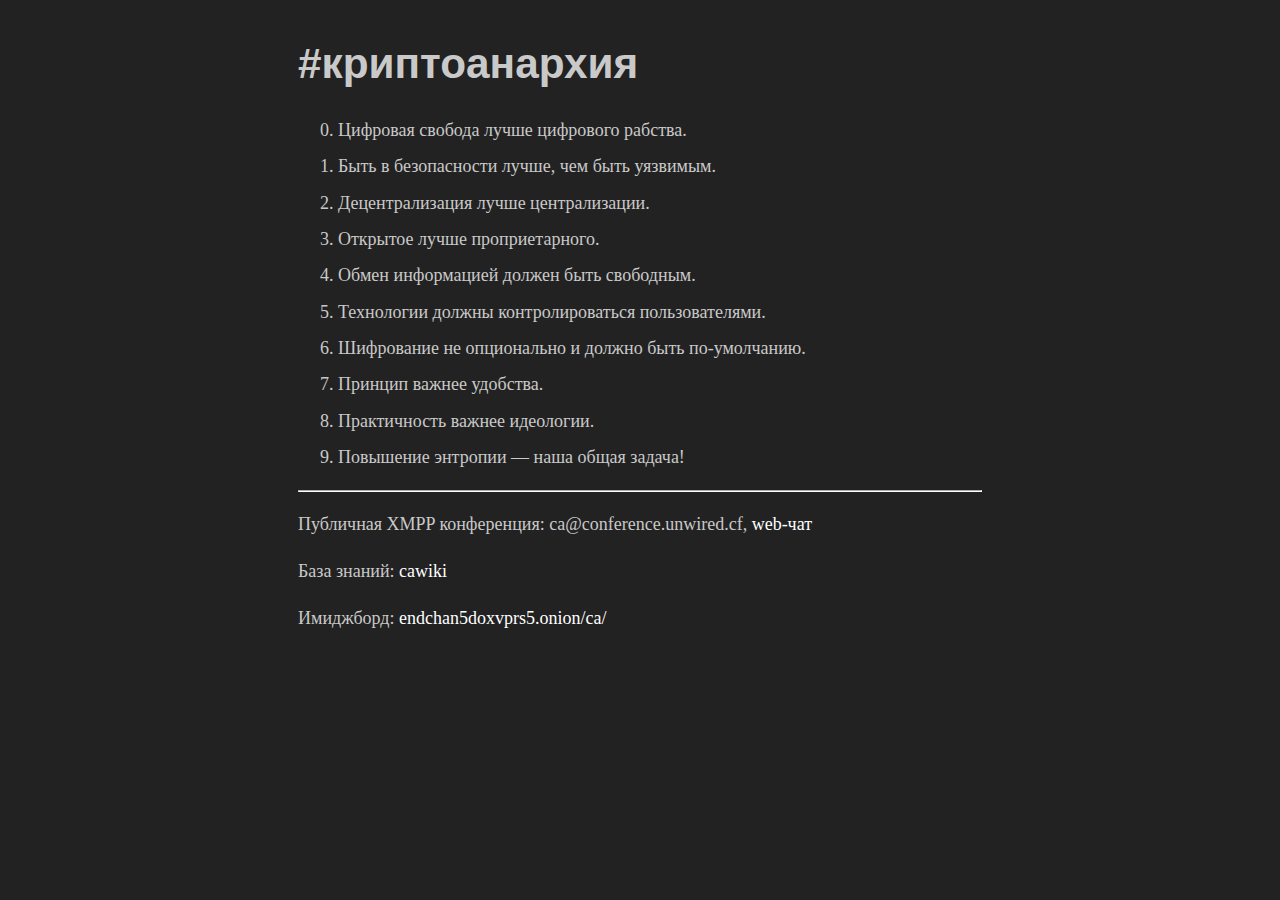
==== index.html @ 25d3f72d "add cawiki" ====
<!DOCTYPE html>
<html>
    <head>
        <meta charset="utf-8">
        <link href="style.css" rel="stylesheet">
        <title>Криптоанархия</title>
    </head>
    <body>
        <div class="container">
            <article>
                <header>
                    <h1>#криптоанархия</h1>
                </header>
                <section class="thesises">
                    <ol start="0">
                        <li>Цифровая свобода лучше цифрового рабства.</li>
                        <li>Быть в безопасности лучше, чем быть уязвимым.</li>
                        <li>Децентрализация лучше централизации.</li>
                        <li>Открытое лучше проприетарного.</li>
                        <li>Обмен информацией должен быть свободным.</li>
                        <li>Технологии должны контролироваться пользователями.</li>
                        <li>Шифрование не опционально и должно быть по-умолчанию.</li>
                        <li>Принцип важнее удобства.</li>
                        <li>Практичность важнее идеологии.</li>
                        <li>Повышение энтропии — наша общая задача!</li>
                    </ol>
                </section>
                <hr>
                <section class="public-resources">
                    <p>
                        Публичная XMPP конференция: ca@conference.unwired.cf,  
                        <a target="_blank" href="https://chat.jabb.im/?r=ca@conference.unwired.cf">web-чат</a>
                    </p>
                    <p>База знаний: <a href="https://cawiki.herokuapp.com/">cawiki</a></p>
                    <p>Имиджборд: <a href="http://endchan5doxvprs5.onion/ca/">endchan5doxvprs5.onion/ca/</a></p>
                </section>
            </article>
        </div>
    </body>
</html>
---- style.css ----
/*! normalize.css v5.0.0 | MIT License | github.com/necolas/normalize.css */

/**
 * 1. Change the default font family in all browsers (opinionated).
 * 2. Correct the line height in all browsers.
 * 3. Prevent adjustments of font size after orientation changes in
 *    IE on Windows Phone and in iOS.
 */

/* Document
   ========================================================================== */

html {
  font-family: sans-serif; /* 1 */
  line-height: 1.15; /* 2 */
  -ms-text-size-adjust: 100%; /* 3 */
  -webkit-text-size-adjust: 100%; /* 3 */
}

/* Sections
   ========================================================================== */

/**
 * Remove the margin in all browsers (opinionated).
 */

body {
  margin: 0;
}

/**
 * Add the correct display in IE 9-.
 */

article,
aside,
footer,
header,
nav,
section {
  display: block;
}

/**
 * Correct the font size and margin on `h1` elements within `section` and
 * `article` contexts in Chrome, Firefox, and Safari.
 */

h1 {
  font-size: 2em;
  margin: 0.67em 0;
}

/* Grouping content
   ========================================================================== */

/**
 * Add the correct display in IE 9-.
 * 1. Add the correct display in IE.
 */

figcaption,
figure,
main { /* 1 */
  display: block;
}

/**
 * Add the correct margin in IE 8.
 */

figure {
  margin: 1em 40px;
}

/**
 * 1. Add the correct box sizing in Firefox.
 * 2. Show the overflow in Edge and IE.
 */

hr {
  box-sizing: content-box; /* 1 */
  height: 0; /* 1 */
  overflow: visible; /* 2 */
}

/**
 * 1. Correct the inheritance and scaling of font size in all browsers.
 * 2. Correct the odd `em` font sizing in all browsers.
 */

pre {
  font-family: monospace, monospace; /* 1 */
  font-size: 1em; /* 2 */
}

/* Text-level semantics
   ========================================================================== */

/**
 * 1. Remove the gray background on active links in IE 10.
 * 2. Remove gaps in links underline in iOS 8+ and Safari 8+.
 */

a {
  background-color: transparent; /* 1 */
  -webkit-text-decoration-skip: objects; /* 2 */
}

/**
 * Remove the outline on focused links when they are also active or hovered
 * in all browsers (opinionated).
 */

a:active,
a:hover {
  outline-width: 0;
}

/**
 * 1. Remove the bottom border in Firefox 39-.
 * 2. Add the correct text decoration in Chrome, Edge, IE, Opera, and Safari.
 */

abbr[title] {
  border-bottom: none; /* 1 */
  text-decoration: underline; /* 2 */
  text-decoration: underline dotted; /* 2 */
}

/**
 * Prevent the duplicate application of `bolder` by the next rule in Safari 6.
 */

b,
strong {
  font-weight: inherit;
}

/**
 * Add the correct font weight in Chrome, Edge, and Safari.
 */

b,
strong {
  font-weight: bolder;
}

/**
 * 1. Correct the inheritance and scaling of font size in all browsers.
 * 2. Correct the odd `em` font sizing in all browsers.
 */

code,
kbd,
samp {
  font-family: monospace, monospace; /* 1 */
  font-size: 1em; /* 2 */
}

/**
 * Add the correct font style in Android 4.3-.
 */

dfn {
  font-style: italic;
}

/**
 * Add the correct background and color in IE 9-.
 */

mark {
  background-color: #ff0;
  color: #000;
}

/**
 * Add the correct font size in all browsers.
 */

small {
  font-size: 80%;
}

/**
 * Prevent `sub` and `sup` elements from affecting the line height in
 * all browsers.
 */

sub,
sup {
  font-size: 75%;
  line-height: 0;
  position: relative;
  vertical-align: baseline;
}

sub {
  bottom: -0.25em;
}

sup {
  top: -0.5em;
}

/* Embedded content
   ========================================================================== */

/**
 * Add the correct display in IE 9-.
 */

audio,
video {
  display: inline-block;
}

/**
 * Add the correct display in iOS 4-7.
 */

audio:not([controls]) {
  display: none;
  height: 0;
}

/**
 * Remove the border on images inside links in IE 10-.
 */

img {
  border-style: none;
}

/**
 * Hide the overflow in IE.
 */

svg:not(:root) {
  overflow: hidden;
}

/* Forms
   ========================================================================== */

/**
 * 1. Change the font styles in all browsers (opinionated).
 * 2. Remove the margin in Firefox and Safari.
 */

button,
input,
optgroup,
select,
textarea {
  font-family: sans-serif; /* 1 */
  font-size: 100%; /* 1 */
  line-height: 1.15; /* 1 */
  margin: 0; /* 2 */
}

/**
 * Show the overflow in IE.
 * 1. Show the overflow in Edge.
 */

button,
input { /* 1 */
  overflow: visible;
}

/**
 * Remove the inheritance of text transform in Edge, Firefox, and IE.
 * 1. Remove the inheritance of text transform in Firefox.
 */

button,
select { /* 1 */
  text-transform: none;
}

/**
 * 1. Prevent a WebKit bug where (2) destroys native `audio` and `video`
 *    controls in Android 4.
 * 2. Correct the inability to style clickable types in iOS and Safari.
 */

button,
html [type="button"], /* 1 */
[type="reset"],
[type="submit"] {
  -webkit-appearance: button; /* 2 */
}

/**
 * Remove the inner border and padding in Firefox.
 */

button::-moz-focus-inner,
[type="button"]::-moz-focus-inner,
[type="reset"]::-moz-focus-inner,
[type="submit"]::-moz-focus-inner {
  border-style: none;
  padding: 0;
}

/**
 * Restore the focus styles unset by the previous rule.
 */

button:-moz-focusring,
[type="button"]:-moz-focusring,
[type="reset"]:-moz-focusring,
[type="submit"]:-moz-focusring {
  outline: 1px dotted ButtonText;
}

/**
 * Change the border, margin, and padding in all browsers (opinionated).
 */

fieldset {
  border: 1px solid #c0c0c0;
  margin: 0 2px;
  padding: 0.35em 0.625em 0.75em;
}

/**
 * 1. Correct the text wrapping in Edge and IE.
 * 2. Correct the color inheritance from `fieldset` elements in IE.
 * 3. Remove the padding so developers are not caught out when they zero out
 *    `fieldset` elements in all browsers.
 */

legend {
  box-sizing: border-box; /* 1 */
  color: inherit; /* 2 */
  display: table; /* 1 */
  max-width: 100%; /* 1 */
  padding: 0; /* 3 */
  white-space: normal; /* 1 */
}

/**
 * 1. Add the correct display in IE 9-.
 * 2. Add the correct vertical alignment in Chrome, Firefox, and Opera.
 */

progress {
  display: inline-block; /* 1 */
  vertical-align: baseline; /* 2 */
}

/**
 * Remove the default vertical scrollbar in IE.
 */

textarea {
  overflow: auto;
}

/**
 * 1. Add the correct box sizing in IE 10-.
 * 2. Remove the padding in IE 10-.
 */

[type="checkbox"],
[type="radio"] {
  box-sizing: border-box; /* 1 */
  padding: 0; /* 2 */
}

/**
 * Correct the cursor style of increment and decrement buttons in Chrome.
 */

[type="number"]::-webkit-inner-spin-button,
[type="number"]::-webkit-outer-spin-button {
  height: auto;
}

/**
 * 1. Correct the odd appearance in Chrome and Safari.
 * 2. Correct the outline style in Safari.
 */

[type="search"] {
  -webkit-appearance: textfield; /* 1 */
  outline-offset: -2px; /* 2 */
}

/**
 * Remove the inner padding and cancel buttons in Chrome and Safari on macOS.
 */

[type="search"]::-webkit-search-cancel-button,
[type="search"]::-webkit-search-decoration {
  -webkit-appearance: none;
}

/**
 * 1. Correct the inability to style clickable types in iOS and Safari.
 * 2. Change font properties to `inherit` in Safari.
 */

::-webkit-file-upload-button {
  -webkit-appearance: button; /* 1 */
  font: inherit; /* 2 */
}

/* Interactive
   ========================================================================== */

/*
 * Add the correct display in IE 9-.
 * 1. Add the correct display in Edge, IE, and Firefox.
 */

details, /* 1 */
menu {
  display: block;
}

/*
 * Add the correct display in all browsers.
 */

summary {
  display: list-item;
}

/* Scripting
   ========================================================================== */

/**
 * Add the correct display in IE 9-.
 */

canvas {
  display: inline-block;
}

/**
 * Add the correct display in IE.
 */

template {
  display: none;
}

/* Hidden
   ========================================================================== */

/**
 * Add the correct display in IE 10-.
 */

[hidden] {
  display: none;
}
/* $color-text: #dedce5; */
/* Sakura.css v1.0.0
 * ================
 * Minimal css theme.
 * Project: https://github.com/oxalorg/sakura
 */
/* Body */
html {
  font-size: 62.5%;
  font-family: serif; }

body {
  font-size: 1.8rem;
  line-height: 1.618;
  max-width: 38em;
  margin: auto;
  color: #c9c9c9;
  background-color: #222222;
  padding: 13px; }

@media (max-width: 684px) {
  body {
    font-size: 1.53rem; } }

@media (max-width: 382px) {
  body {
    font-size: 1.35rem; } }

h1, h2, h3, h4, h5, h6 {
  line-height: 1.1;
  font-family: Verdana, Geneva, sans-serif;
  font-weight: 700;
  overflow-wrap: break-word;
  word-wrap: break-word;
  -ms-word-break: break-all;
  word-break: break-word;
  -ms-hyphens: auto;
  -moz-hyphens: auto;
  -webkit-hyphens: auto;
  hyphens: auto; }

h1 {
  font-size: 2.35em; }

h2 {
  font-size: 2.00em; }

h3 {
  font-size: 1.75em; }

h4 {
  font-size: 1.5em; }

h5 {
  font-size: 1.25em; }

h6 {
  font-size: 1em; }

small, sub, sup {
  font-size: 75%; }

hr {
  border-color: #ffffff; }

a {
  text-decoration: none;
  color: #ffffff; }
  a:hover {
    color: #c9c9c9;
    border-bottom: 2px solid #c9c9c9; }

ul {
  padding-left: 1.4em; }

li {
  margin-bottom: 0.4em; }

blockquote {
  font-style: italic;
  margin-left: 1.5em;
  padding-left: 1em;
  border-left: 3px solid #ffffff; }

img {
  max-width: 100%; }

/* Pre and Code */
pre {
  background-color: #4a4a4a;
  display: block;
  padding: 1em;
  overflow-x: auto; }

code {
  font-size: 0.9em;
  padding: 0 0.5em;
  background-color: #4a4a4a;
  white-space: pre-wrap; }

pre > code {
  padding: 0;
  background-color: transparent;
  white-space: pre; }

/* Tables */
table {
  text-align: justify;
  width: 100%;
  border-collapse: collapse; }

td, th {
  padding: 0.5em;
  border-bottom: 1px solid #4a4a4a; }

/* Buttons, forms and input */
input, textarea {
  border: 1px solid #c9c9c9; }
  input:focus, textarea:focus {
    border: 1px solid #ffffff; }

textarea {
  width: 100%; }

.button, button, input[type="submit"], input[type="reset"], input[type="button"] {
  display: inline-block;
  padding: 5px 10px;
  text-align: center;
  text-decoration: none;
  white-space: nowrap;
  background-color: #ffffff;
  color: #222222;
  border-radius: 1px;
  border: 1px solid #ffffff;
  cursor: pointer;
  box-sizing: border-box; }
  .button[disabled], button[disabled], input[type="submit"][disabled], input[type="reset"][disabled], input[type="button"][disabled] {
    cursor: default;
    opacity: .5; }
  .button:focus, .button:hover, button:focus, button:hover, input[type="submit"]:focus, input[type="submit"]:hover, input[type="reset"]:focus, input[type="reset"]:hover, input[type="button"]:focus, input[type="button"]:hover {
    background-color: #c9c9c9;
    border-color: #c9c9c9;
    color: #222222;
    outline: 0; }

textarea, select, input[type] {
  color: #c9c9c9;
  padding: 6px 10px;
  /* The 6px vertically centers text on FF, ignored by Webkit */
  margin-bottom: 10px;
  background-color: #4a4a4a;
  border: 1px solid #4a4a4a;
  border-radius: 4px;
  box-shadow: none;
  box-sizing: border-box; }
  textarea:focus, select:focus, input[type]:focus {
    border: 1px solid #ffffff;
    outline: 0; }

input[type="checkbox"]:focus {
  outline: 1px dotted #ffffff; }

label, legend, fieldset {
  display: block;
  margin-bottom: .5rem;
  font-weight: 600; }
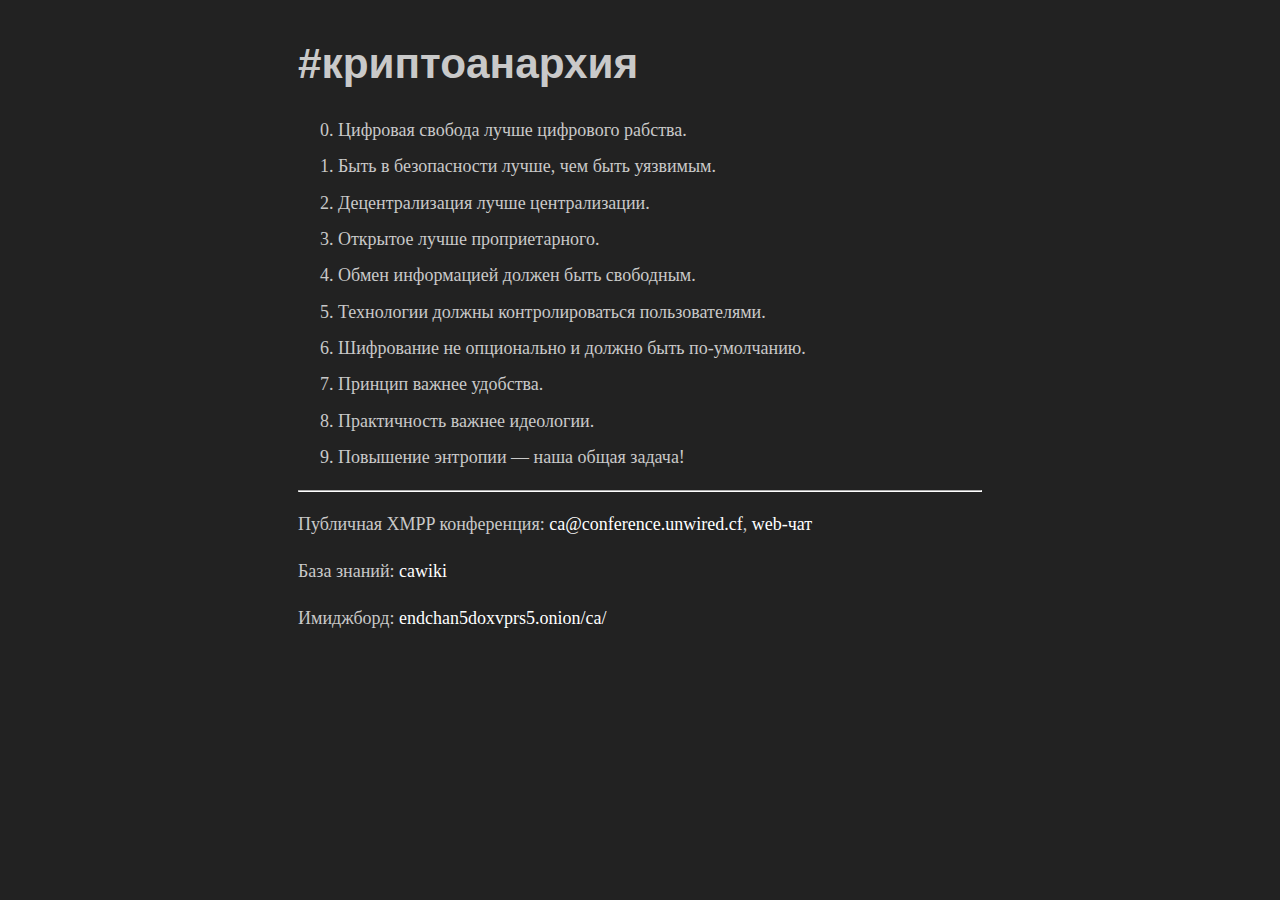
==== commit 027262a8: "linkify xmpp room address" ====
--- a/index.html
+++ b/index.html
@@ -28,7 +28,7 @@
                 <hr>
                 <section class="public-resources">
                     <p>
-                        Публичная XMPP конференция: ca@conference.unwired.cf,  
+                        Публичная XMPP конференция: <a href="xmpp:ca@conference.unwired.cf?join">ca@conference.unwired.cf</a>,  
                         <a target="_blank" href="https://chat.jabb.im/?r=ca@conference.unwired.cf">web-чат</a>
                     </p>
                     <p>База знаний: <a href="https://cawiki.herokuapp.com/">cawiki</a></p>
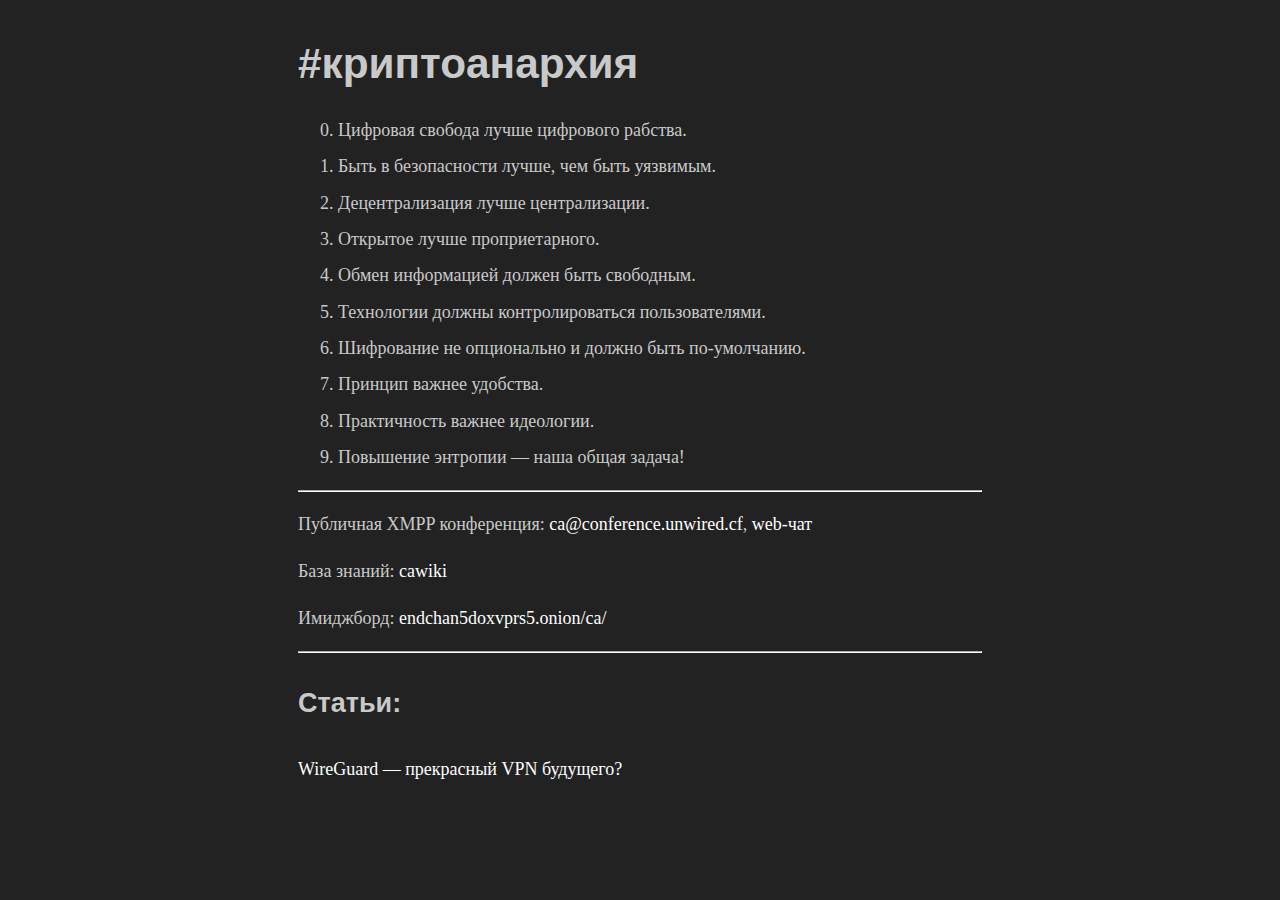
==== commit 68c0aa50: "add pages" ====
--- a/index.html
+++ b/index.html
@@ -34,6 +34,11 @@
                     <p>База знаний: <a href="https://cawiki.herokuapp.com/">cawiki</a></p>
                     <p>Имиджборд: <a href="http://endchan5doxvprs5.onion/ca/">endchan5doxvprs5.onion/ca/</a></p>
                 </section>
+                <hr>
+                <section class="pages">
+                    <h4>Статьи:</h4>
+                    <p><a href="pages/10-12-2018-wireguard.html">WireGuard — прекрасный VPN будущего?</a></p>
+                </section>
             </article>
         </div>
     </body>
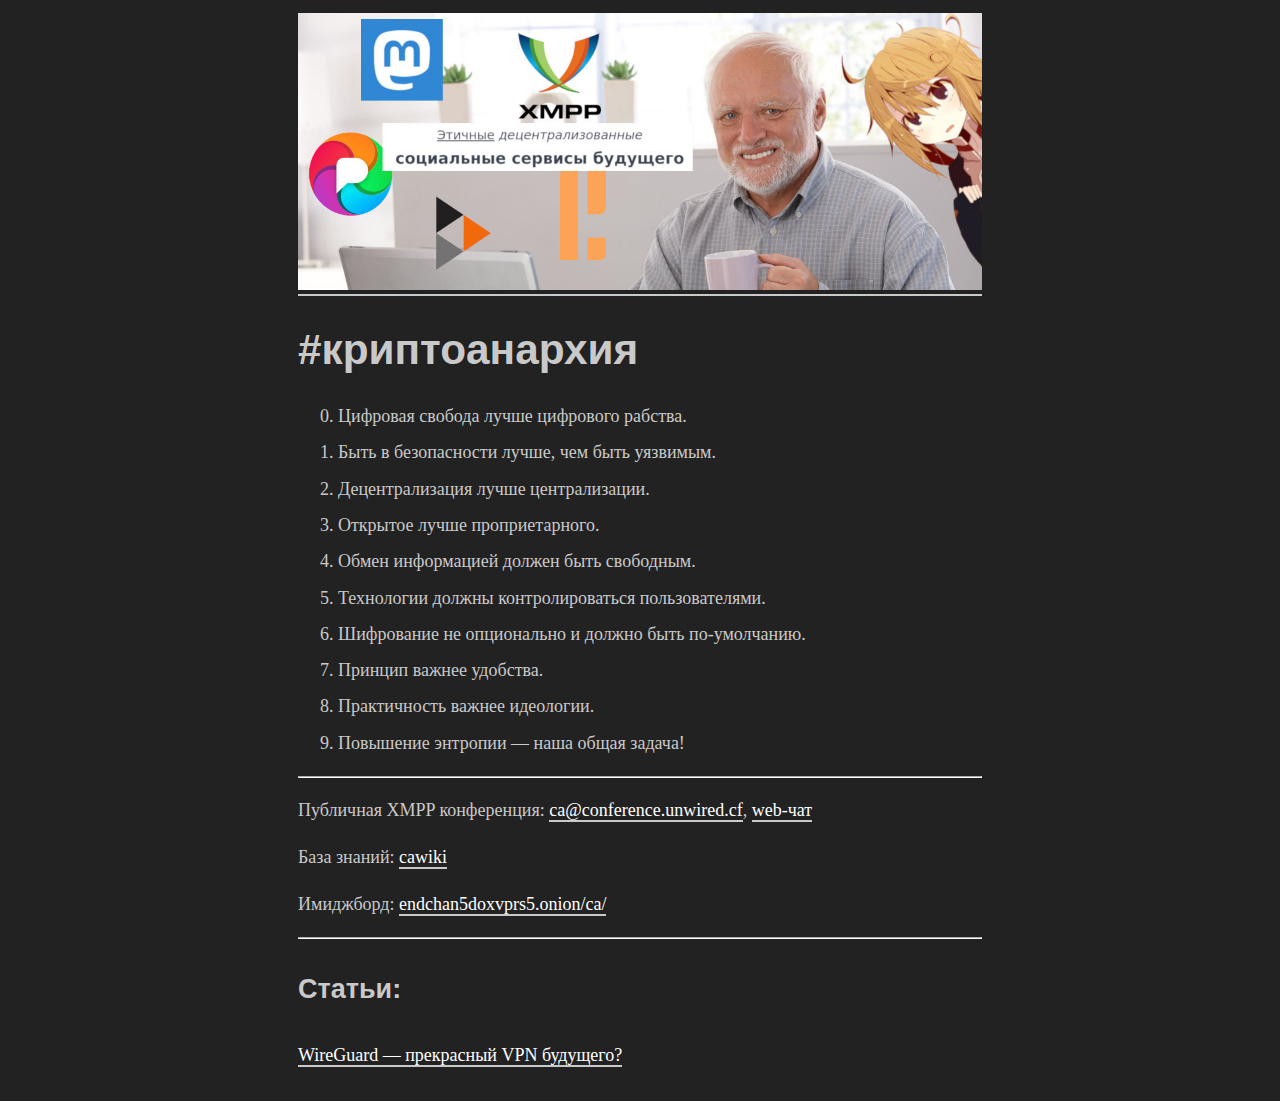
==== commit e537a92b: "Add social page" ====
--- a/index.html
+++ b/index.html
@@ -4,11 +4,29 @@
         <meta charset="utf-8">
         <link href="style.css" rel="stylesheet">
         <title>Криптоанархия</title>
+        <meta name="description" content="Свободные технологии прекрасной России будущего">
+
+         <!-- Twitter Card data -->
+        <meta name="twitter:card" content="summary">
+        <meta name="twitter:title" content="Криптоанархия">
+        <meta name="twitter:description" content="Свободные технологии прекрасной России будущего">
+        <meta name="twitter:creator" content="@ViktorVillainov">
+        <meta name="twitter:site" content="@ViktorVillainov">
+        <meta name="twitter:image" content="https://join.cryptoanarchy.rocks/images/ca.png">
+
+        <!-- Open Graph data -->
+        <meta property="og:title" content="Криптоанархия" />
+        <meta property="og:description" content="Свободные технологии прекрасной России будущего" />
+        <meta property="og:type" content="article" />
+        <meta property="og:url" content="https://join.cryptoanarchy.rocks/" />
+        <meta property="og:image" content="https://join.cryptoanarchy.rocks/images/ca.png" />
+        <meta property="og:site_name" content="Криптоанархия" />
     </head>
     <body>
         <div class="container">
             <article>
                 <header>
+                    <a href="social/index.html"><img src="social/images/banner.jpg" ></a>
                     <h1>#криптоанархия</h1>
                 </header>
                 <section class="thesises">
--- a/style.css
+++ b/style.css
@@ -625,3 +625,5 @@
   display: block;
   margin-bottom: .5rem;
   font-weight: 600; }
+
+a { border-bottom: 2px solid #c9c9c9; }
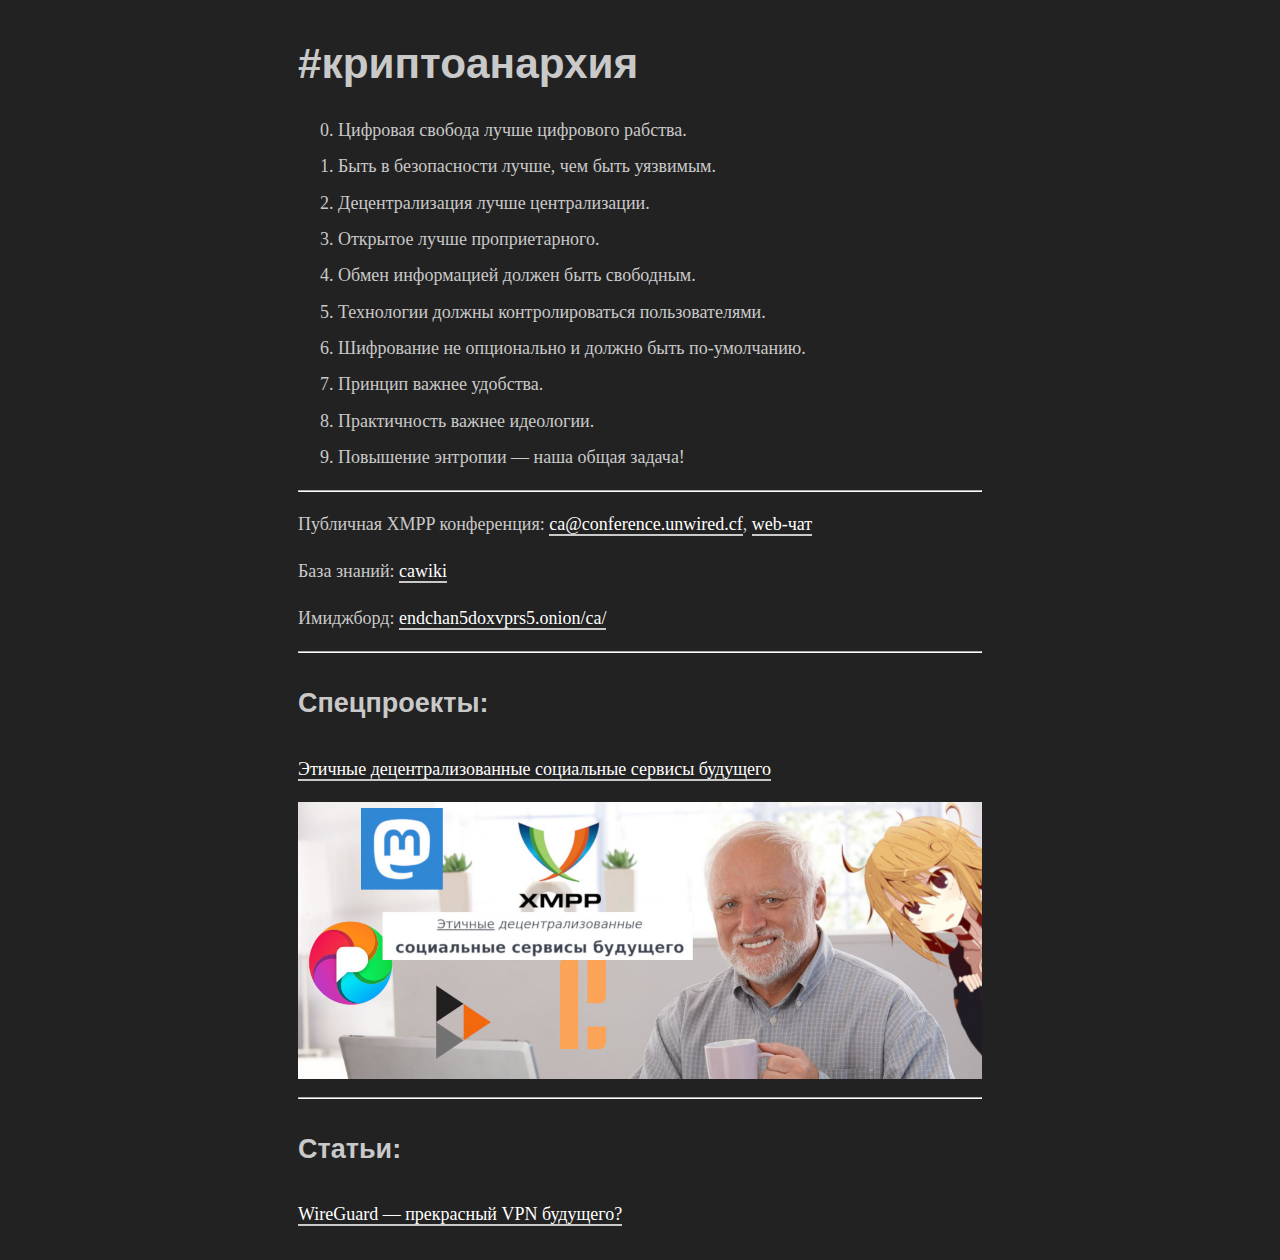
==== commit fe358e25: "special project" ====
--- a/index.html
+++ b/index.html
@@ -10,8 +10,6 @@
         <meta name="twitter:card" content="summary">
         <meta name="twitter:title" content="Криптоанархия">
         <meta name="twitter:description" content="Свободные технологии прекрасной России будущего">
-        <meta name="twitter:creator" content="@ViktorVillainov">
-        <meta name="twitter:site" content="@ViktorVillainov">
         <meta name="twitter:image" content="https://join.cryptoanarchy.rocks/images/ca.png">
 
         <!-- Open Graph data -->
@@ -26,7 +24,6 @@
         <div class="container">
             <article>
                 <header>
-                    <a href="social/index.html"><img src="social/images/banner.jpg" ></a>
                     <h1>#криптоанархия</h1>
                 </header>
                 <section class="thesises">
@@ -53,6 +50,12 @@
                     <p>Имиджборд: <a href="http://endchan5doxvprs5.onion/ca/">endchan5doxvprs5.onion/ca/</a></p>
                 </section>
                 <hr>
+                <section class="projects">
+                    <h4>Спецпроекты: </h4>
+                    <p><a href="social/index.html">Этичные децентрализованные социальные сервисы будущего</a></p>
+                    <img src="social/images/banner.jpg" >
+                </section>
+                <hr>
                 <section class="pages">
                     <h4>Статьи:</h4>
                     <p><a href="pages/10-12-2018-wireguard.html">WireGuard — прекрасный VPN будущего?</a></p>
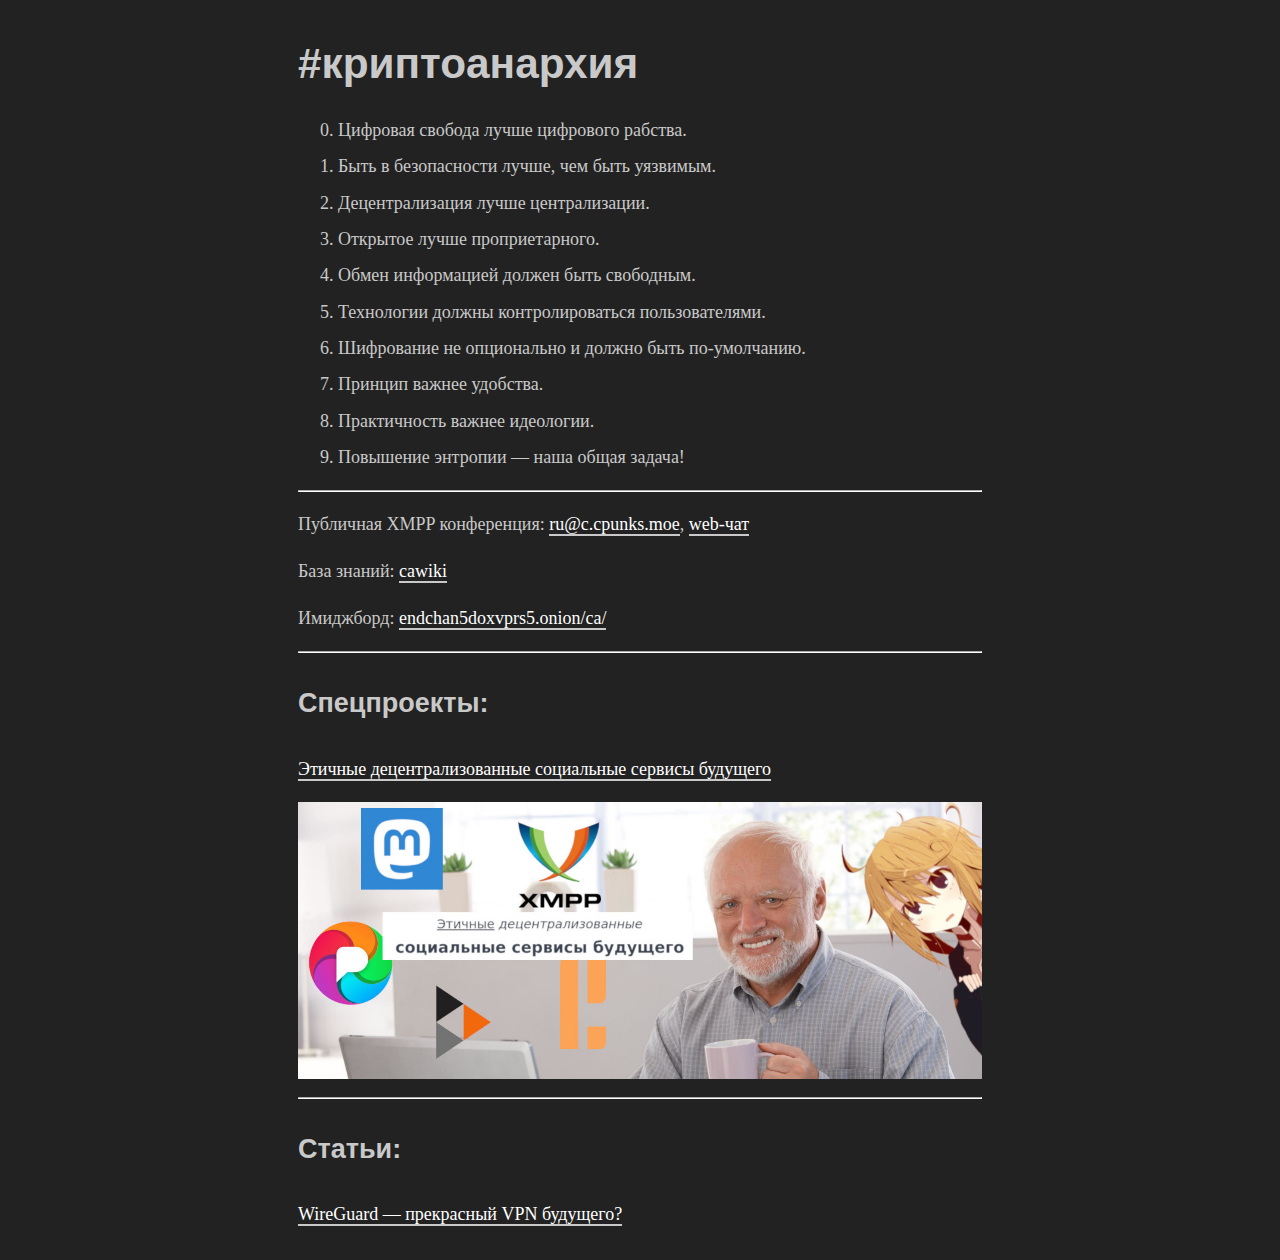
==== commit e73ca722: "new xmpp conf address" ====
--- a/index.html
+++ b/index.html
@@ -43,8 +43,8 @@
                 <hr>
                 <section class="public-resources">
                     <p>
-                        Публичная XMPP конференция: <a href="xmpp:ca@conference.unwired.cf?join">ca@conference.unwired.cf</a>,  
-                        <a target="_blank" href="https://chat.jabb.im/?r=ca@conference.unwired.cf">web-чат</a>
+                        Публичная XMPP конференция: <a href="xmpp:ru@c.cpunks.moe?join">ru@c.cpunks.moe</a>,  
+                        <a target="_blank" href="https://chat.jabb.im/?r=ru@c.cpunks.moe">web-чат</a>
                     </p>
                     <p>База знаний: <a href="https://cawiki.herokuapp.com/">cawiki</a></p>
                     <p>Имиджборд: <a href="http://endchan5doxvprs5.onion/ca/">endchan5doxvprs5.onion/ca/</a></p>
